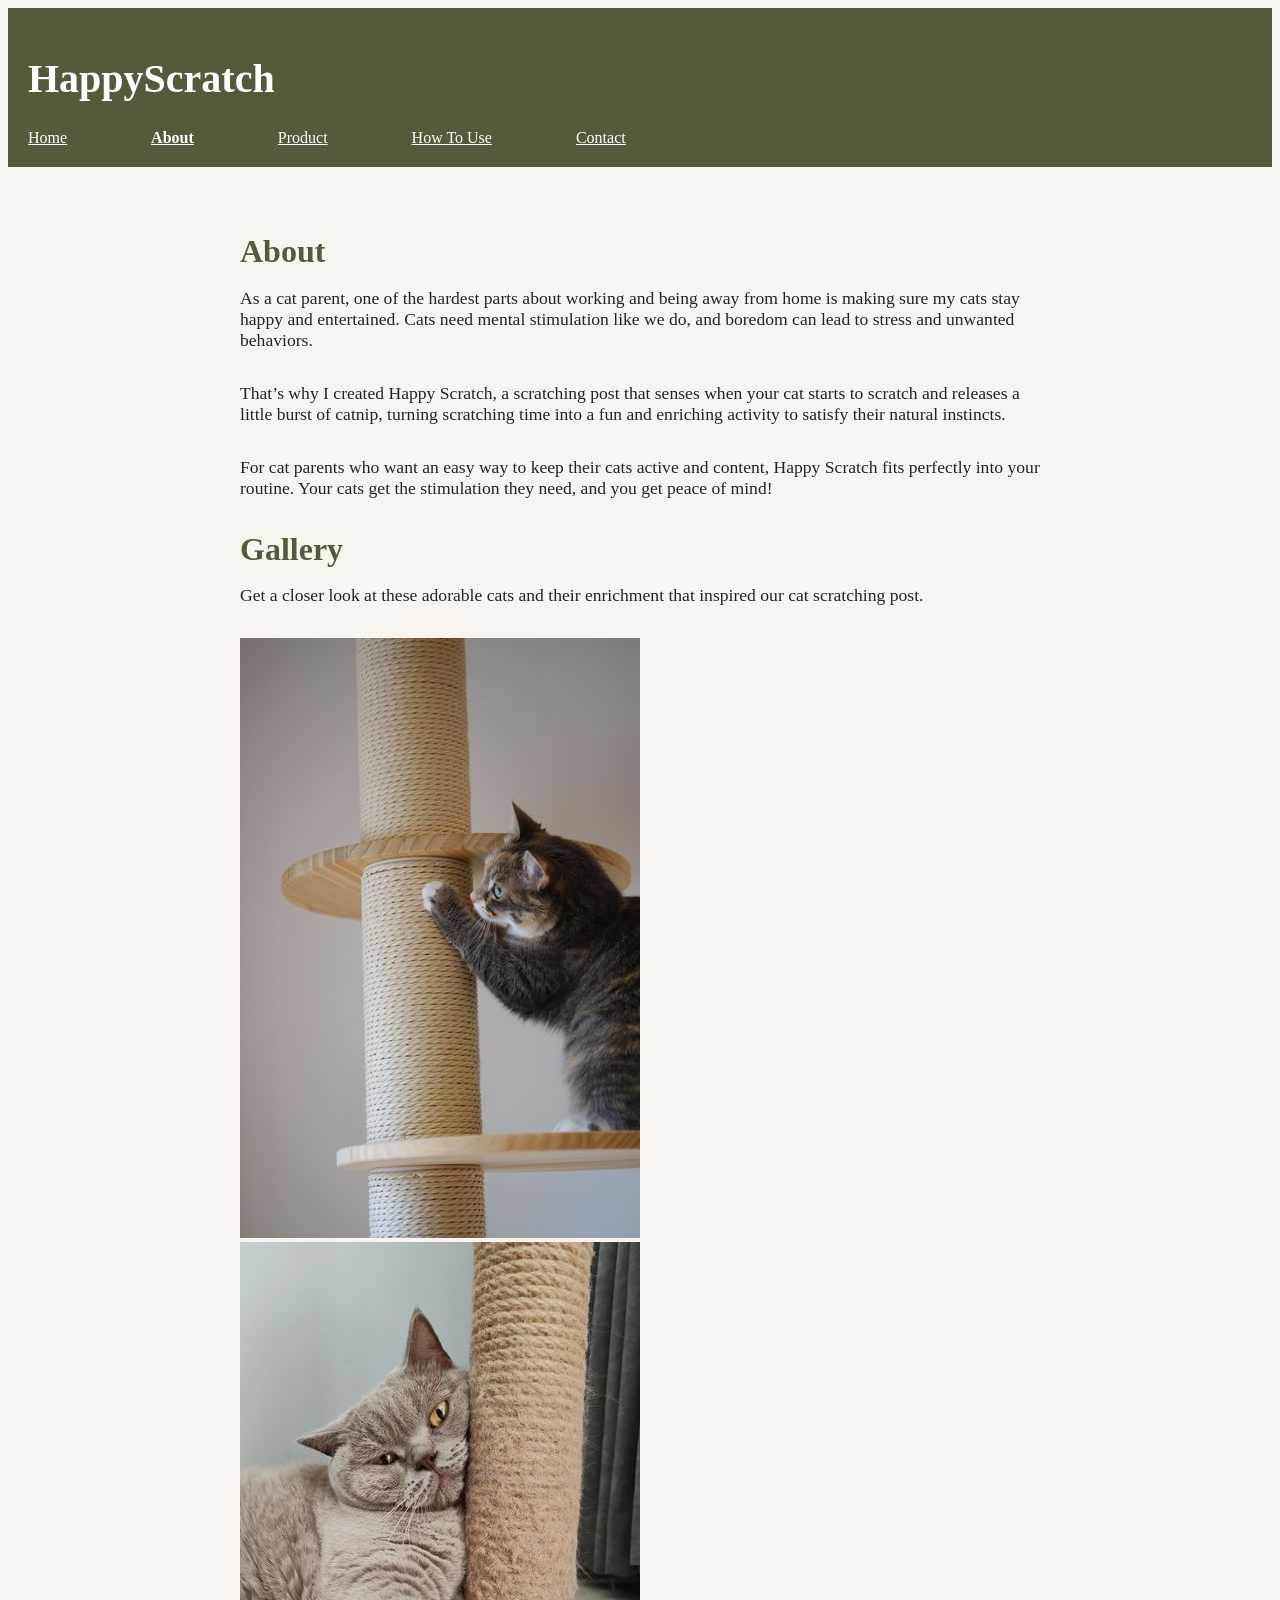
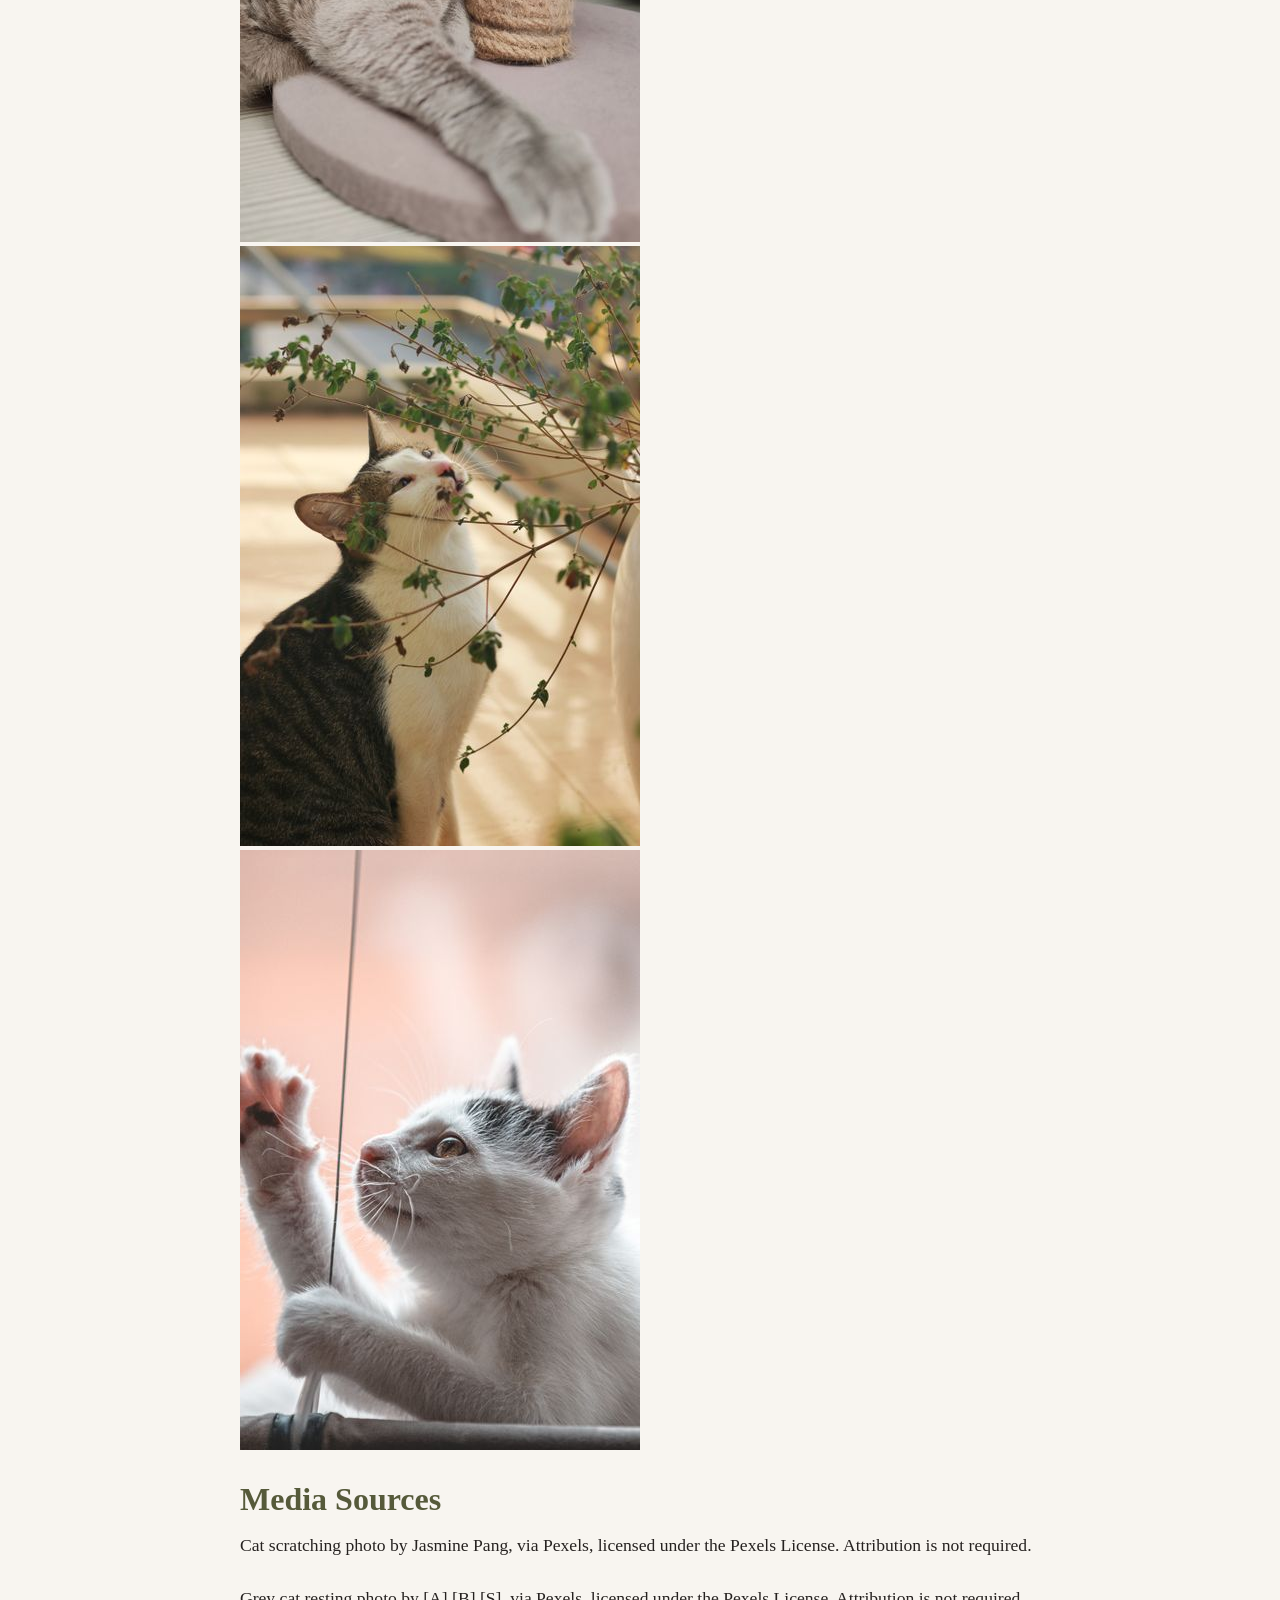
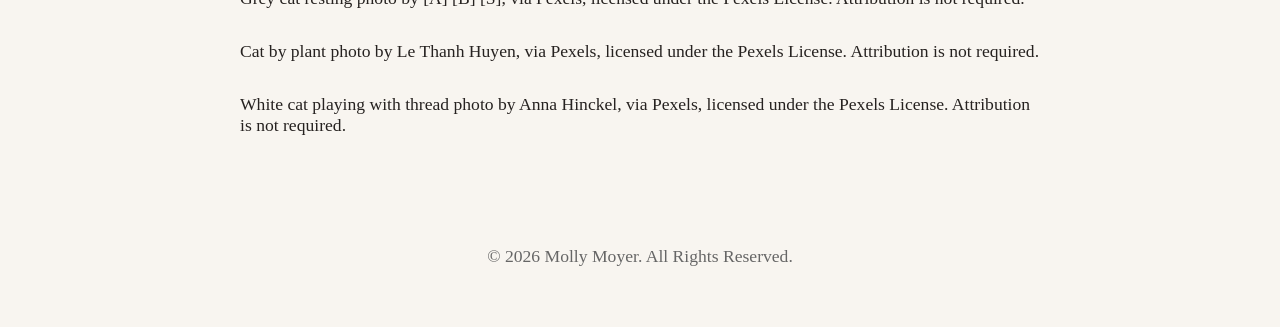
==== about.html @ abd6854b "Add media sources section" ====
<!DOCTYPE html>
<html lang="en">
<head>
  <meta charset="UTF-8">
  <title>About - HappyScratch</title>
  <link rel="stylesheet" href="css/style.css">
</head>
<body>

  <a href="#main-content" class="skip-link">Skip to main content</a>

  <header>
    <h1>HappyScratch</h1>
    <nav>
      <a href="index.html">Home</a>
      <a href="about.html" aria-current="page">About</a>
      <a href="product.html">Product</a>
      <a href="how-to-use.html">How To Use</a>
      <a href="contact.html">Contact</a>
    </nav>
  </header>
  
  <main id="main-content">
    <h2>About</h2>
    <p>As a cat parent, one of the hardest parts about working and being away from home is making sure my cats stay happy and entertained. Cats need mental stimulation like we do, and boredom can lead to stress and unwanted behaviors.</p>
    <p>That’s why I created Happy Scratch, a scratching post that senses when your cat starts to scratch and releases a little burst of catnip, turning scratching time into a fun and enriching activity to satisfy their natural instincts.</p>
    <p>For cat parents who want an easy way to keep their cats active and content, Happy Scratch fits perfectly into your routine. Your cats get the stimulation they need, and you get peace of mind!</p>

    <h2>Gallery</h2>
    <p>Get a closer look at these adorable cats and their enrichment that inspired our cat scratching post.</p>
    <img src="cat-scratcher.jpg" alt="Tabby cat scratches on a sturdy cat tree indoors." width="400" height="600">
    <img src="cat-resting.jpg" alt="British Shorthair cat relaxes against a scratching post, peaceful and cozy indoors." width="400" height="600" loading="lazy">
    <img src="cat-plant.jpg" alt="Curious tabby cat exploring a potted plant indoors." width="400" height="600" loading="lazy">
    <img src="cat-nails.jpg" alt="Kitten reaching out with nails exposed to play with a string indoors." width="400" height="600" loading="lazy">
    
    <h2>Media Sources</h2>
    <p>Cat scratching photo by Jasmine Pang, via Pexels, licensed under the Pexels License. Attribution is not required.</p>
    <p>Grey cat resting photo by [A] [B] [S], via Pexels, licensed under the Pexels License. Attribution is not required.</p>
    <p>Cat by plant photo by Le Thanh Huyen, via Pexels, licensed under the Pexels License. Attribution is not required.</p>
    <p>White cat playing with thread photo by Anna Hinckel, via Pexels, licensed under the Pexels License. Attribution is not required.</p>
  </main>

  <footer>
    <p>&copy; 2026 Molly Moyer. All Rights Reserved.</p>
  </footer>

</body>
</html>
---- css/style.css ----
body {
  font-family: Georgia, serif;
  color: #262220;
  background-color: #f8f5f0;
}

header {
  background-color: #565A3A;
  color: #ffffff;
  padding: 20px;
}

header nav a {
  color: #ffffff;
  margin-right: 80px;
}

nav a[aria-current="page"] {
  font-weight: bold;
  text-decoration: underline;
}

.skip-link {
  position: absolute;
  top: -40px;
  left: 0;
  background-color: #000000;
  color: #ffffff;
  padding: 8px 16px;
  z-index: 100;
  text-decoration: none;
}

.skip-link:focus {
  top: 0;
}

a:focus {
  outline: 3px solid #d9822b;
  outline-offset: 2px;
}

h1 {
  font-size: 2.5rem;
}

h2 {
  font-size: 2rem;
  color: #565A3A;
}

h3 {
  font-size: 2rem;
  color: #565A3A;
}

p {
  font-size: 1.1rem;
}

main {
  max-width: 800px;
  margin: 0 auto;
  padding: 40px 20px;
}

h2 {
  margin-bottom: 8px;
}

p {
  margin-bottom: 32px;
}

footer {
  text-align: center;
  font-size: 0.875rem;
  color: #666666;
  padding: 20px;
}

.cta {
  display: inline-block;
  background-color: #B30909;
  color: #ffffff;
  font-size: 1rem;
  padding: 16px 32px;
  border-radius: 4px;
  margin-top: 24px;
}

.swatch {
  display: inline-block;
  width: 120px;
  height: 80px;
  margin-bottom: 8px;
  border-radius: 4px;
  vertical-align: top;
}

.swatch-primary { background-color: #565A3A; }
.swatch-neutral { background-color: #262220; }
.swatch-accent { background-color: #F31B1B; }
.swatch-cta { background-color: #B30909; }

.type-sample-h1 { font-size: 1.85rem; }
.type-sample-h2 { font-size: 1.5rem; }
.type-sample-h3 { font-size: 1rem; }
.type-sample-body { font-size: 0.90rem; }

table {
  border-collapse: collapse;
  width: 100%;
}

th, td {
  border: 1px solid #262220;
  padding: 0.9rem;
  text-align: left;
}

th {
  background-color: #565A3A;
  color: #f8f5f0;
}

tbody tr:nth-child(even) {
  background-color: #f4ede4;
}

label {
  display: block;
  margin-top: 1.5rem;
  font-weight: bold;
}

input, textarea {
  display: block;
  margin-top: 0.25rem;
  width: 100%;
  max-width: 480px;
}

button[type="submit"] {
  display: block;
  margin-top: 2rem;
  background-color: #F31B1B;
  color: #ffffff;
  font-size: 1.25rem;
  padding: 16px 32px;
  border: none;
  border-radius: 4px;
}

form {
  background-color: #f4ede4;
  padding: 32px;
  border-radius: 8px;
  max-width: 480px;
}
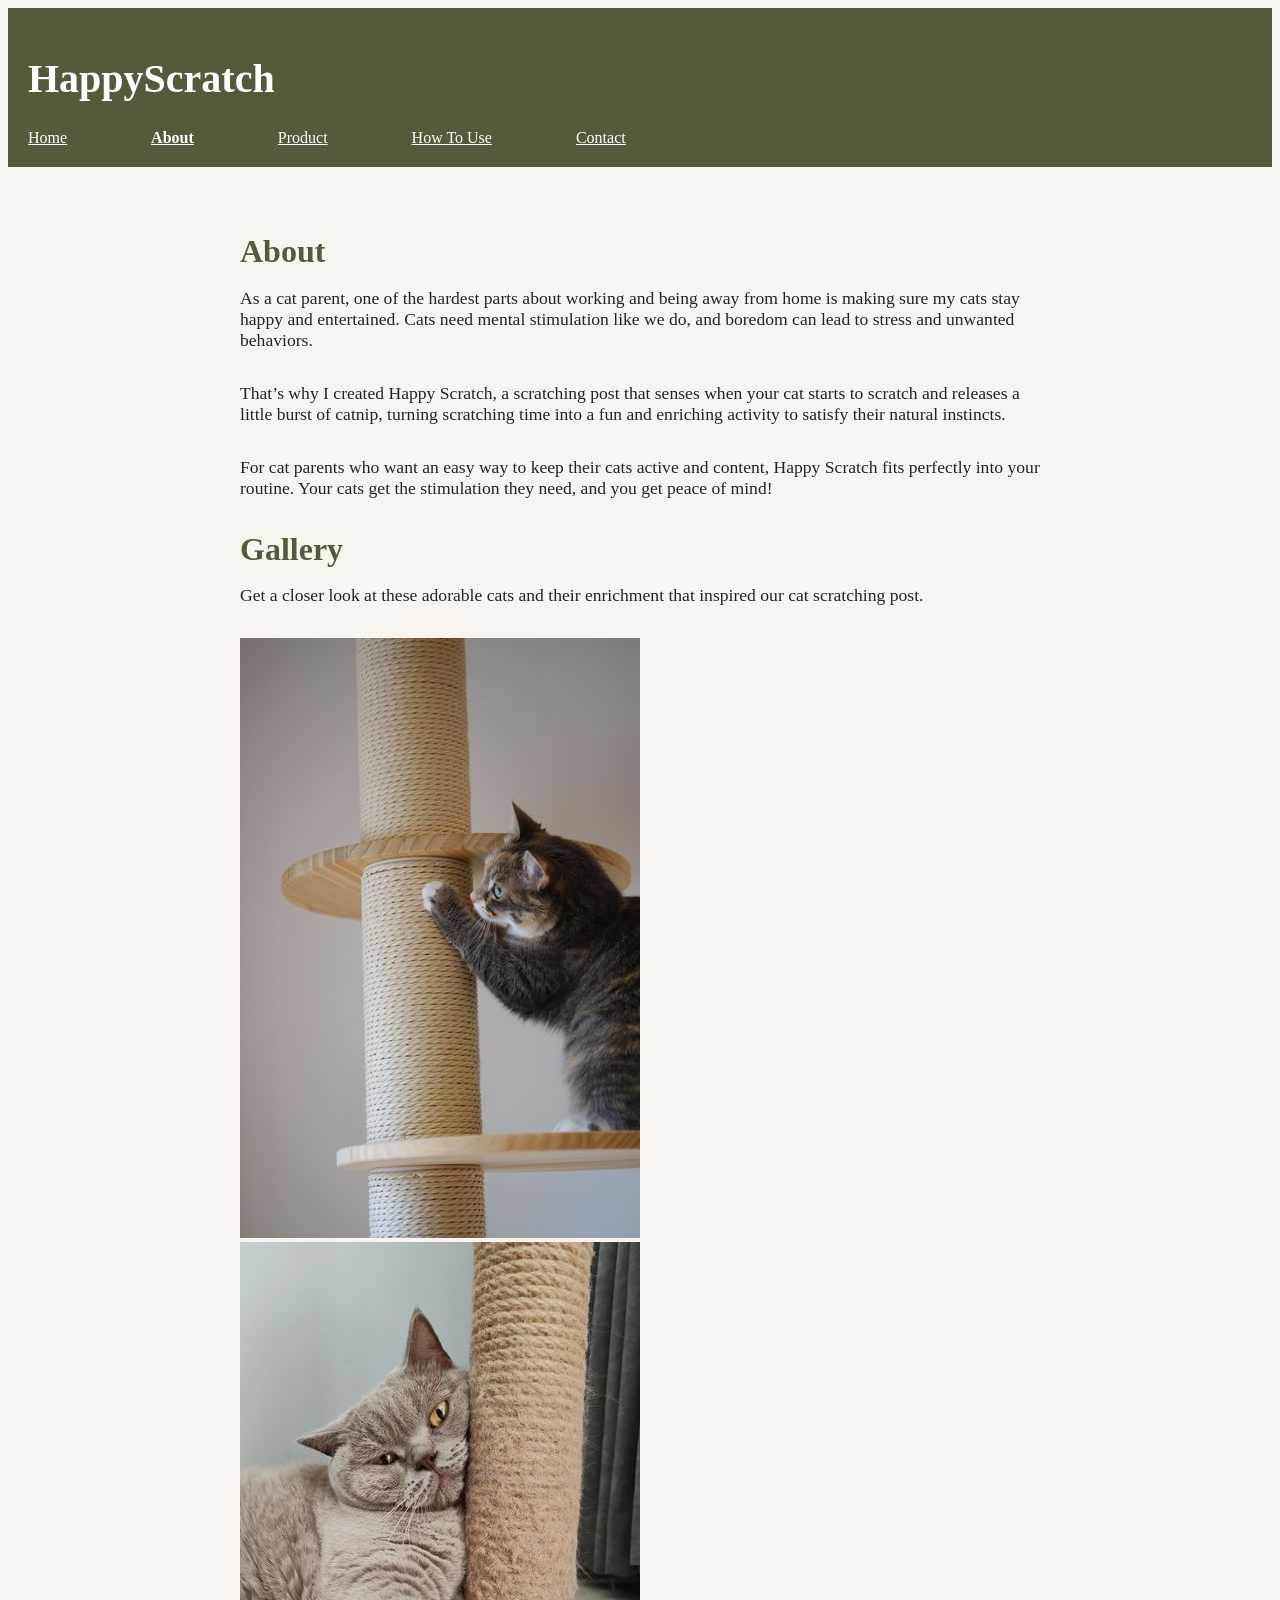
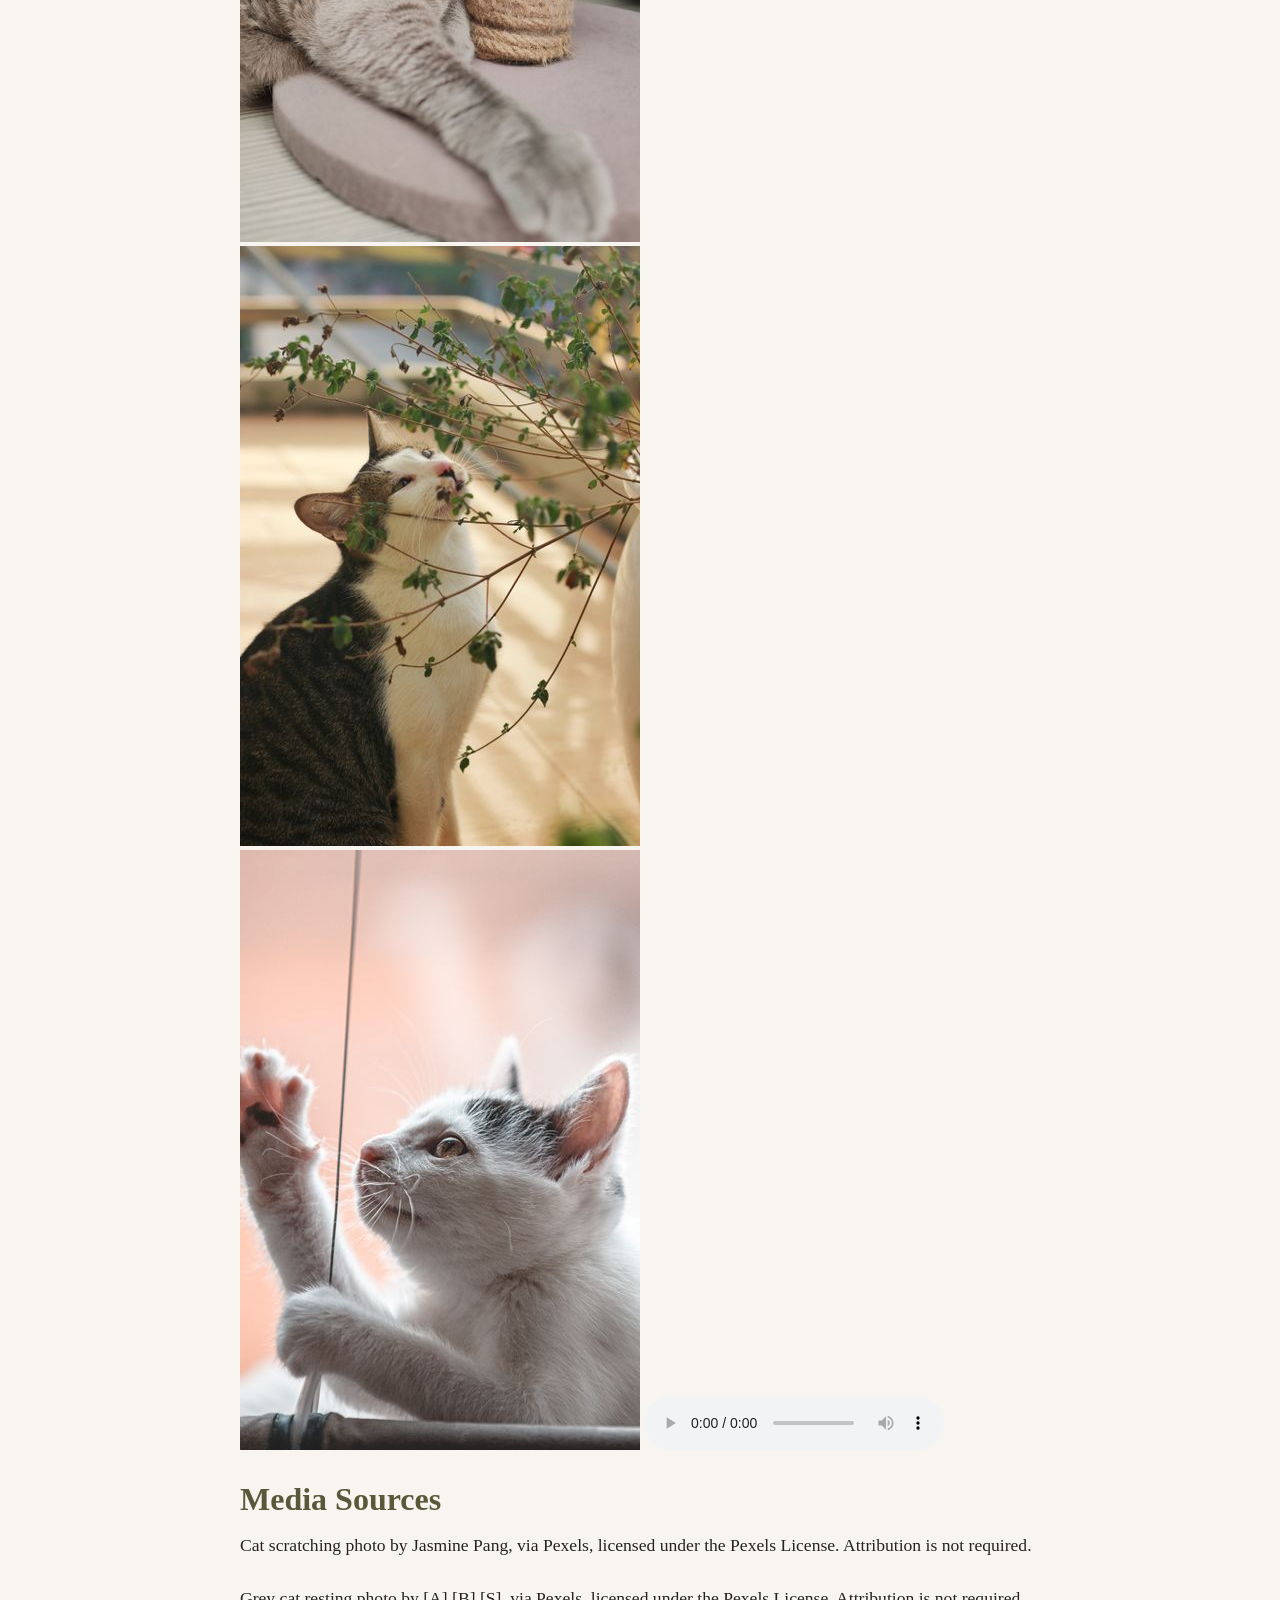
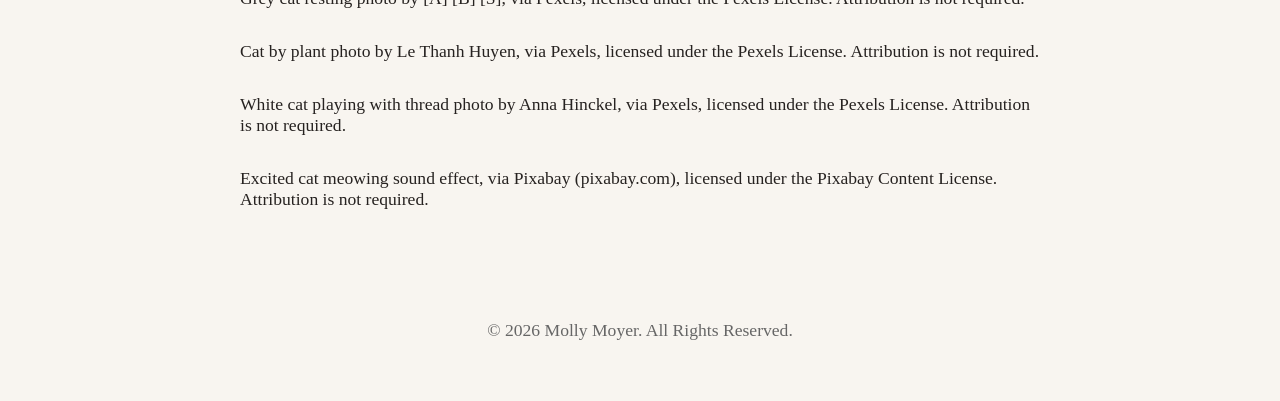
==== commit 652e9ac4: "Add audio element and update media sources" ====
--- a/about.html
+++ b/about.html
@@ -32,12 +32,15 @@
     <img src="cat-resting.jpg" alt="British Shorthair cat relaxes against a scratching post, peaceful and cozy indoors." width="400" height="600" loading="lazy">
     <img src="cat-plant.jpg" alt="Curious tabby cat exploring a potted plant indoors." width="400" height="600" loading="lazy">
     <img src="cat-nails.jpg" alt="Kitten reaching out with nails exposed to play with a string indoors." width="400" height="600" loading="lazy">
+
+    <audio src="https://excited-cat-meowing.mp3" controls></audio>
     
     <h2>Media Sources</h2>
     <p>Cat scratching photo by Jasmine Pang, via Pexels, licensed under the Pexels License. Attribution is not required.</p>
     <p>Grey cat resting photo by [A] [B] [S], via Pexels, licensed under the Pexels License. Attribution is not required.</p>
     <p>Cat by plant photo by Le Thanh Huyen, via Pexels, licensed under the Pexels License. Attribution is not required.</p>
     <p>White cat playing with thread photo by Anna Hinckel, via Pexels, licensed under the Pexels License. Attribution is not required.</p>
+    <p>Excited cat meowing sound effect, via Pixabay (pixabay.com), licensed under the Pixabay Content License. Attribution is not required.</p>
   </main>
 
   <footer>
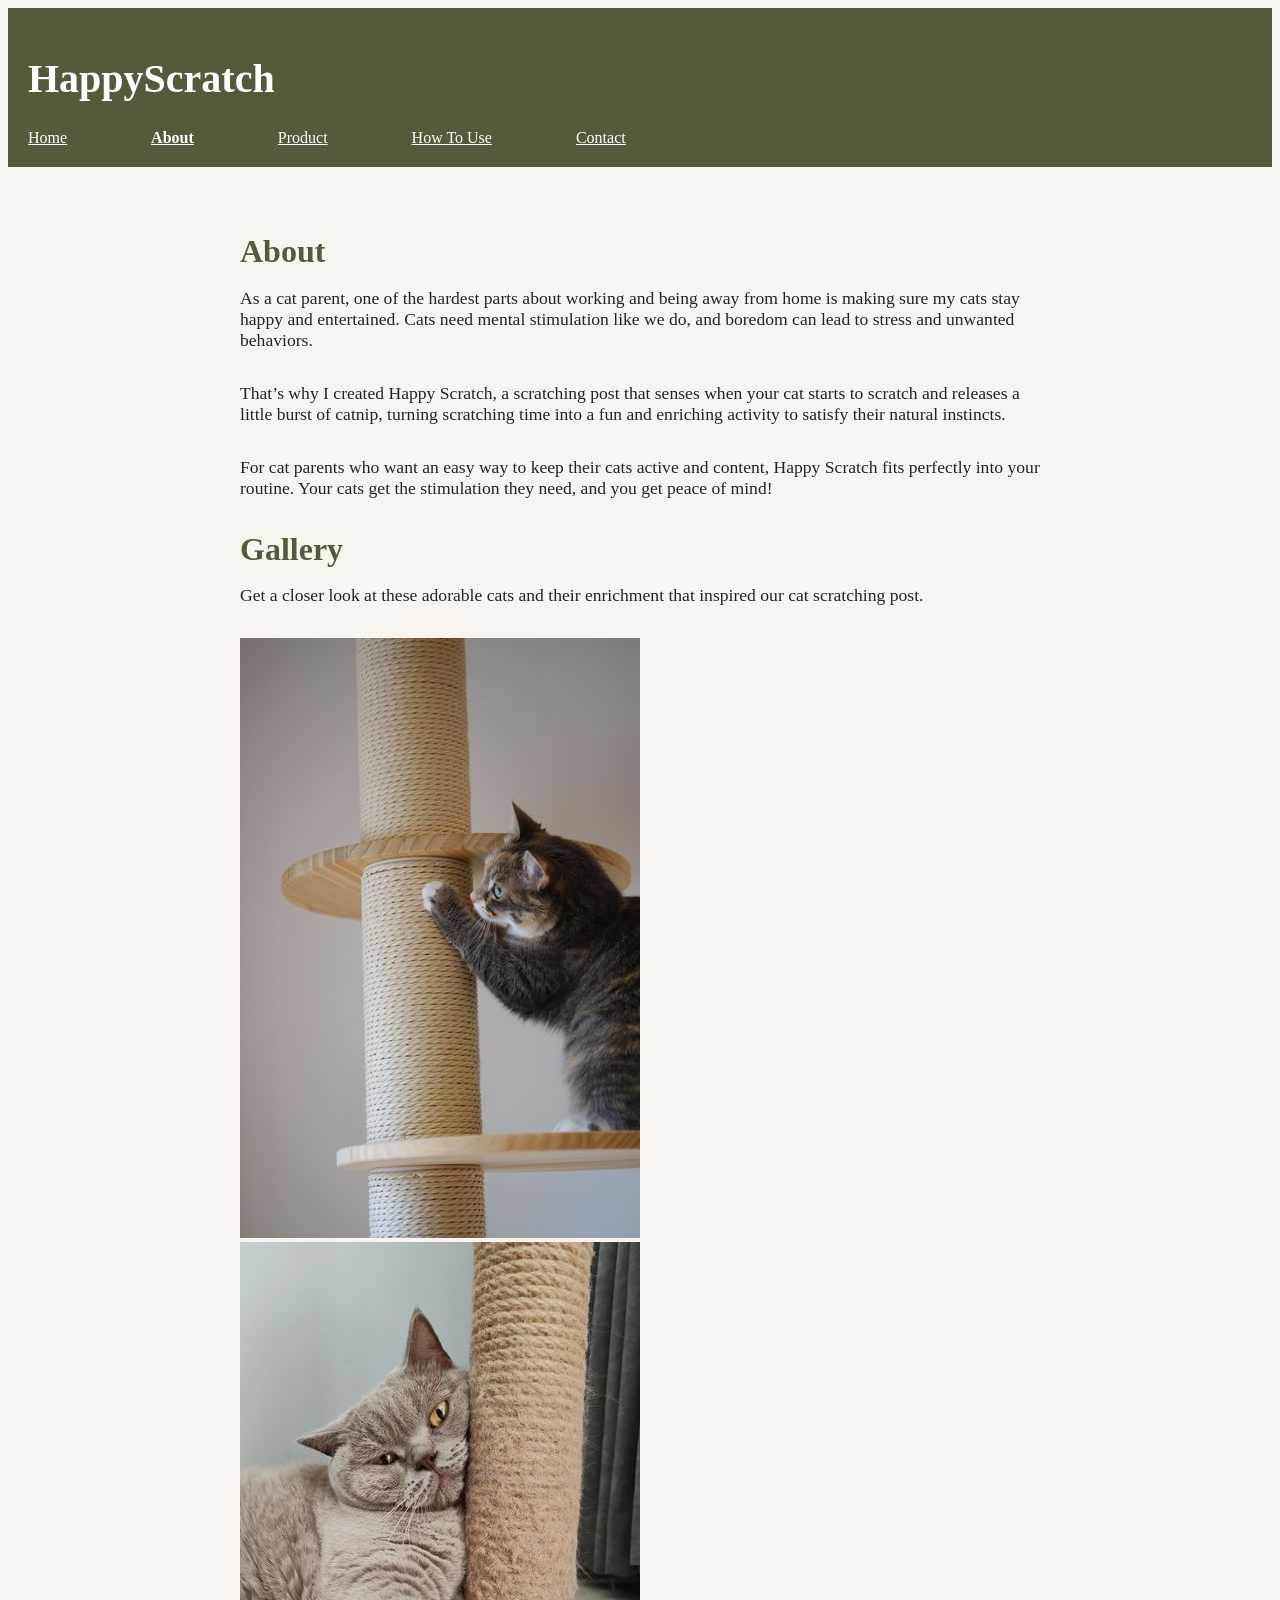
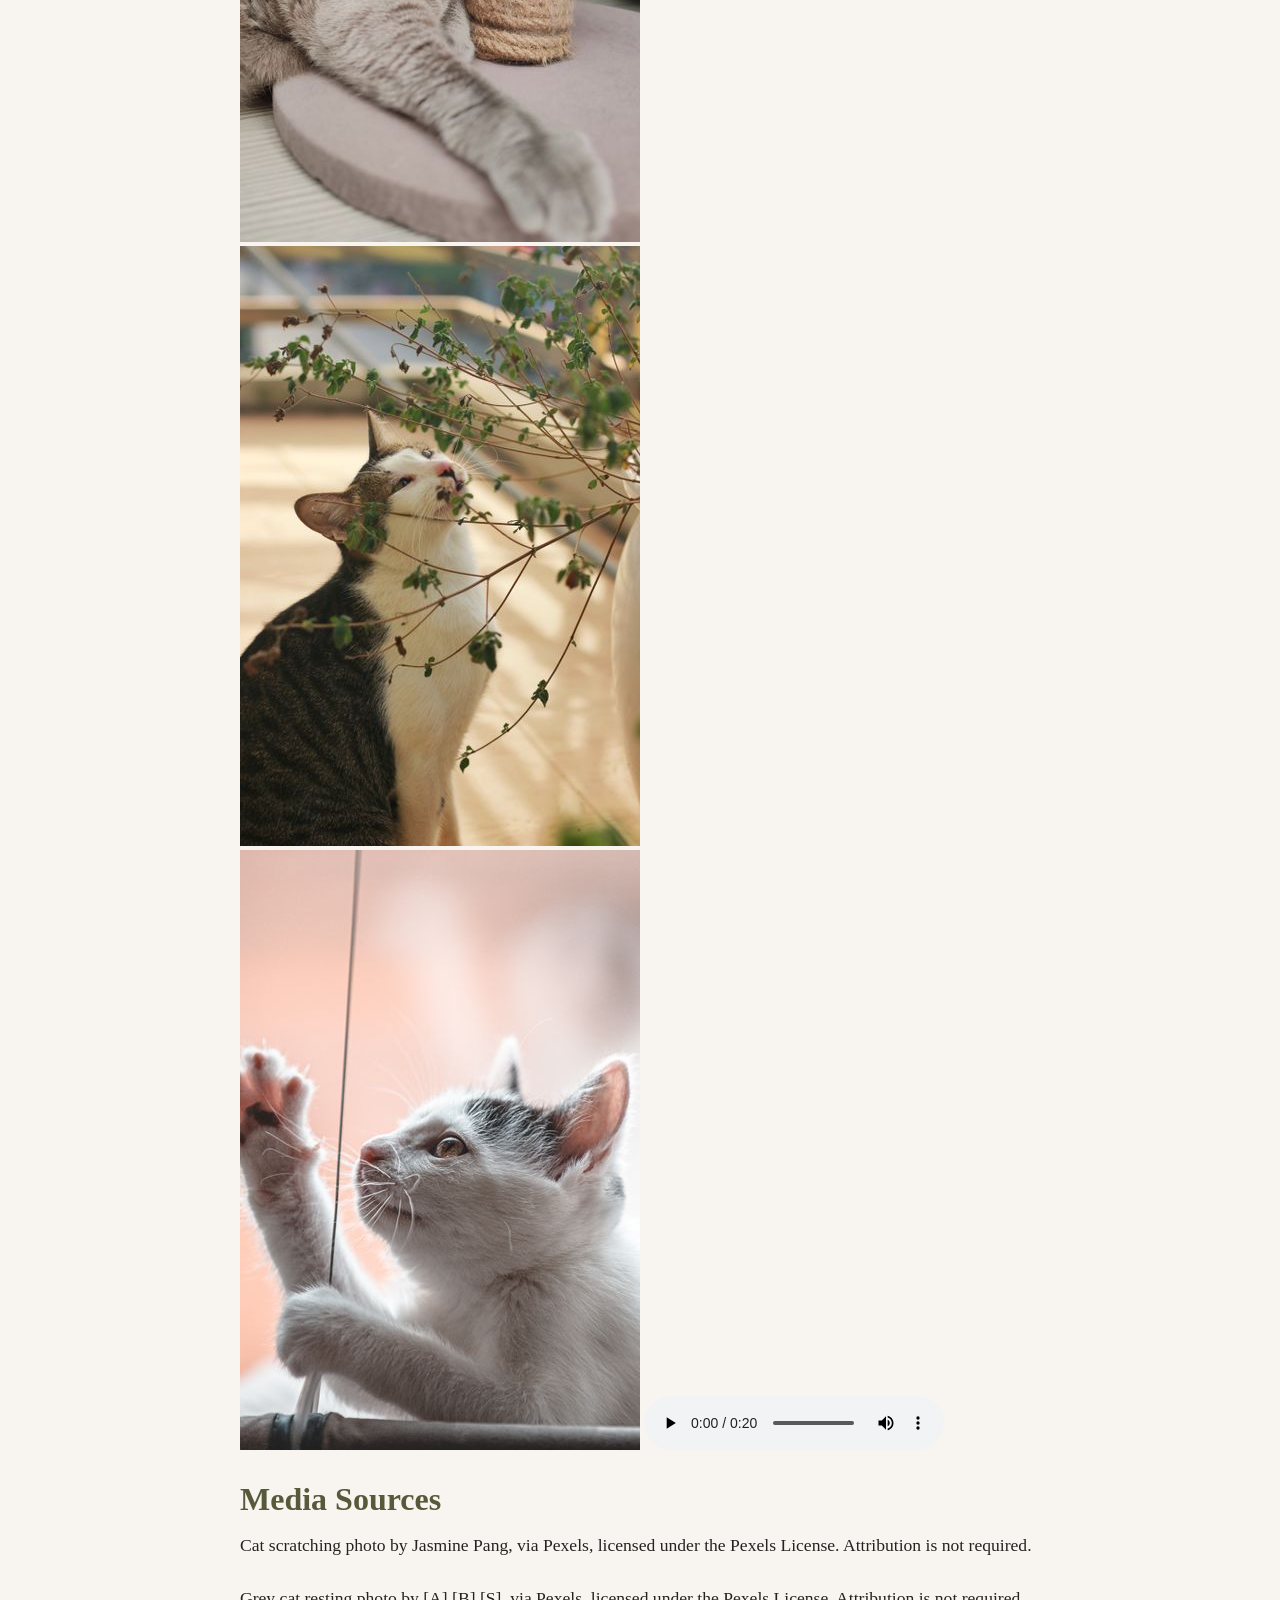
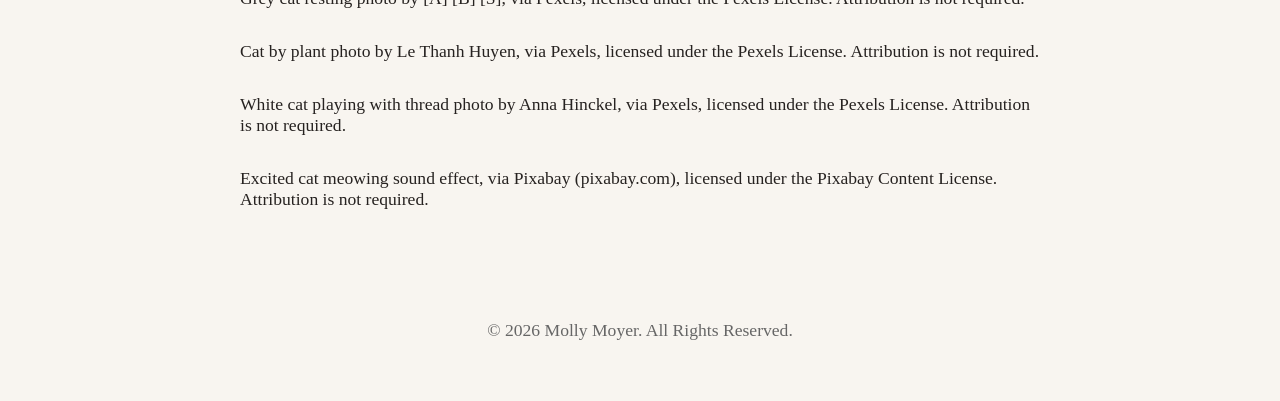
==== commit 0ecd0692: "Fix audio source" ====
--- a/about.html
+++ b/about.html
@@ -33,7 +33,7 @@
     <img src="cat-plant.jpg" alt="Curious tabby cat exploring a potted plant indoors." width="400" height="600" loading="lazy">
     <img src="cat-nails.jpg" alt="Kitten reaching out with nails exposed to play with a string indoors." width="400" height="600" loading="lazy">
 
-    <audio src="https://excited-cat-meowing.mp3" controls></audio>
+    <audio src="excited-cat-meowing.mp3" controls></audio>
     
     <h2>Media Sources</h2>
     <p>Cat scratching photo by Jasmine Pang, via Pexels, licensed under the Pexels License. Attribution is not required.</p>
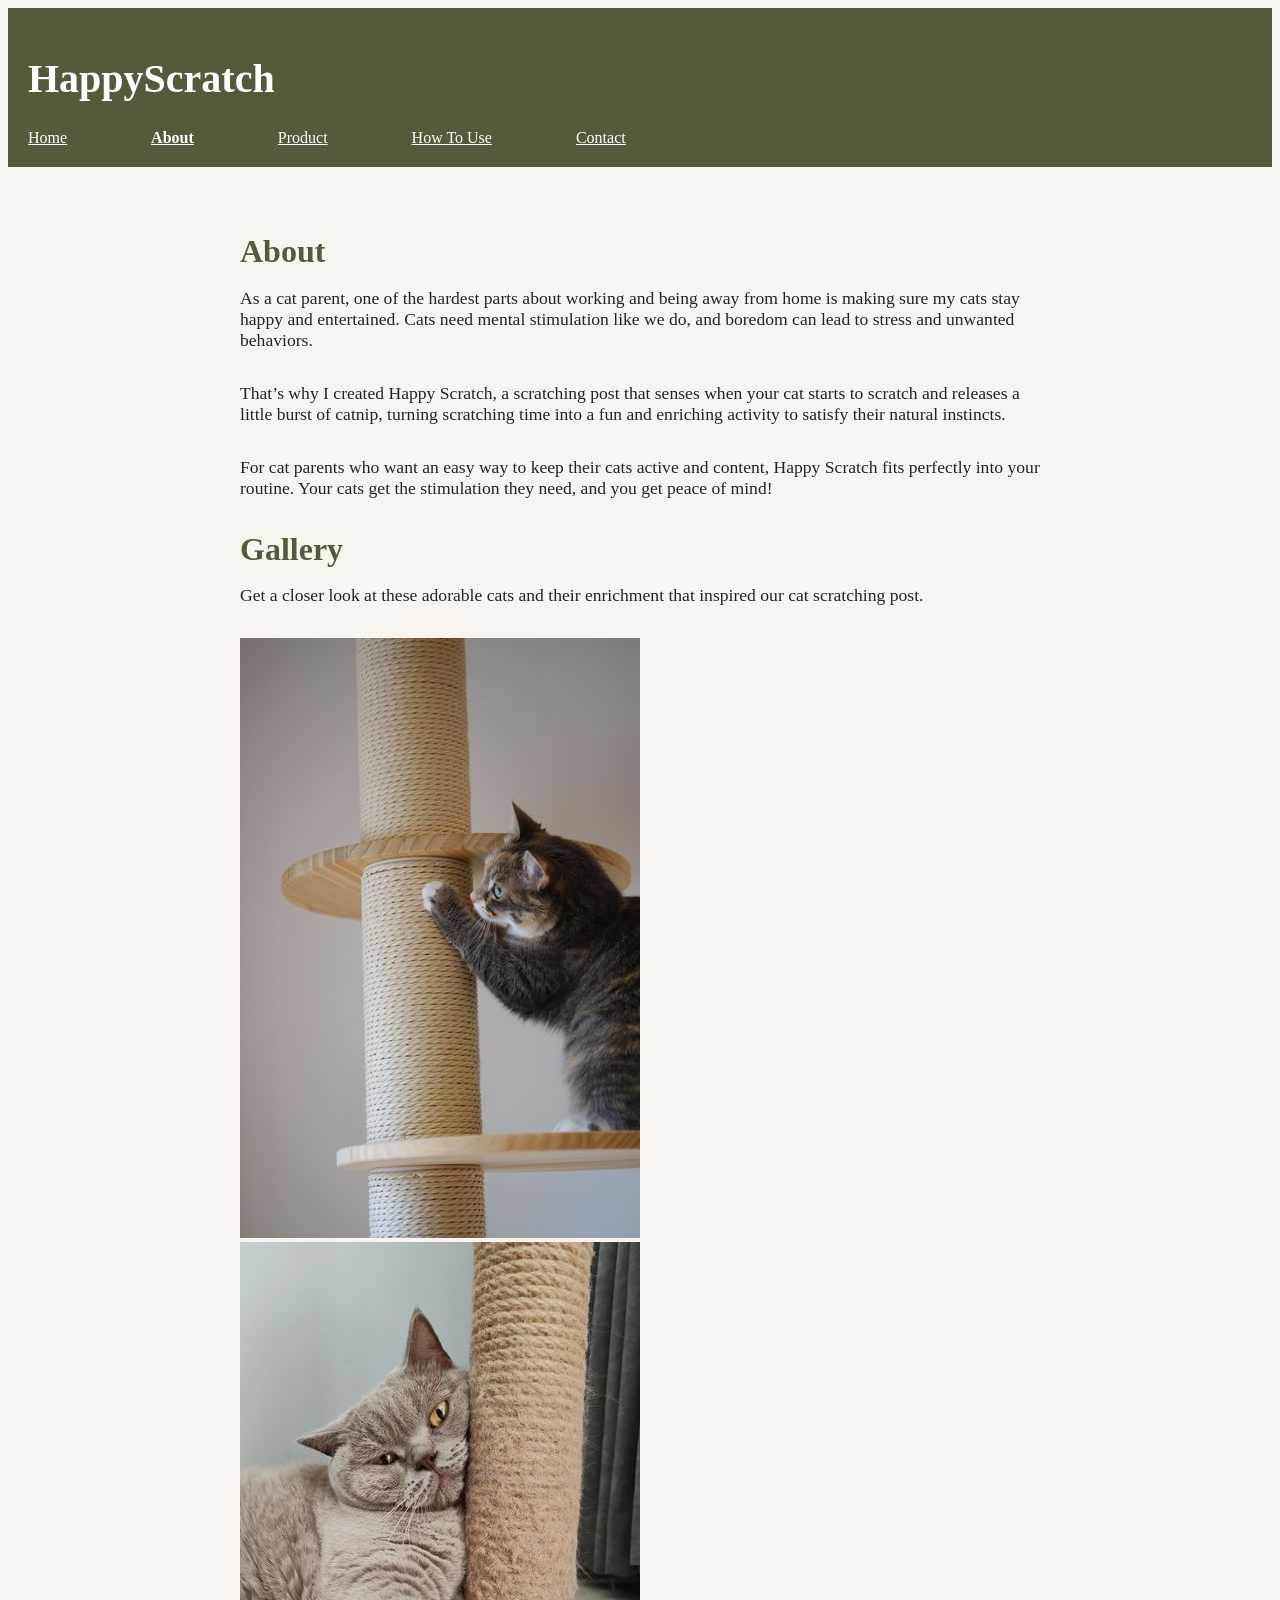
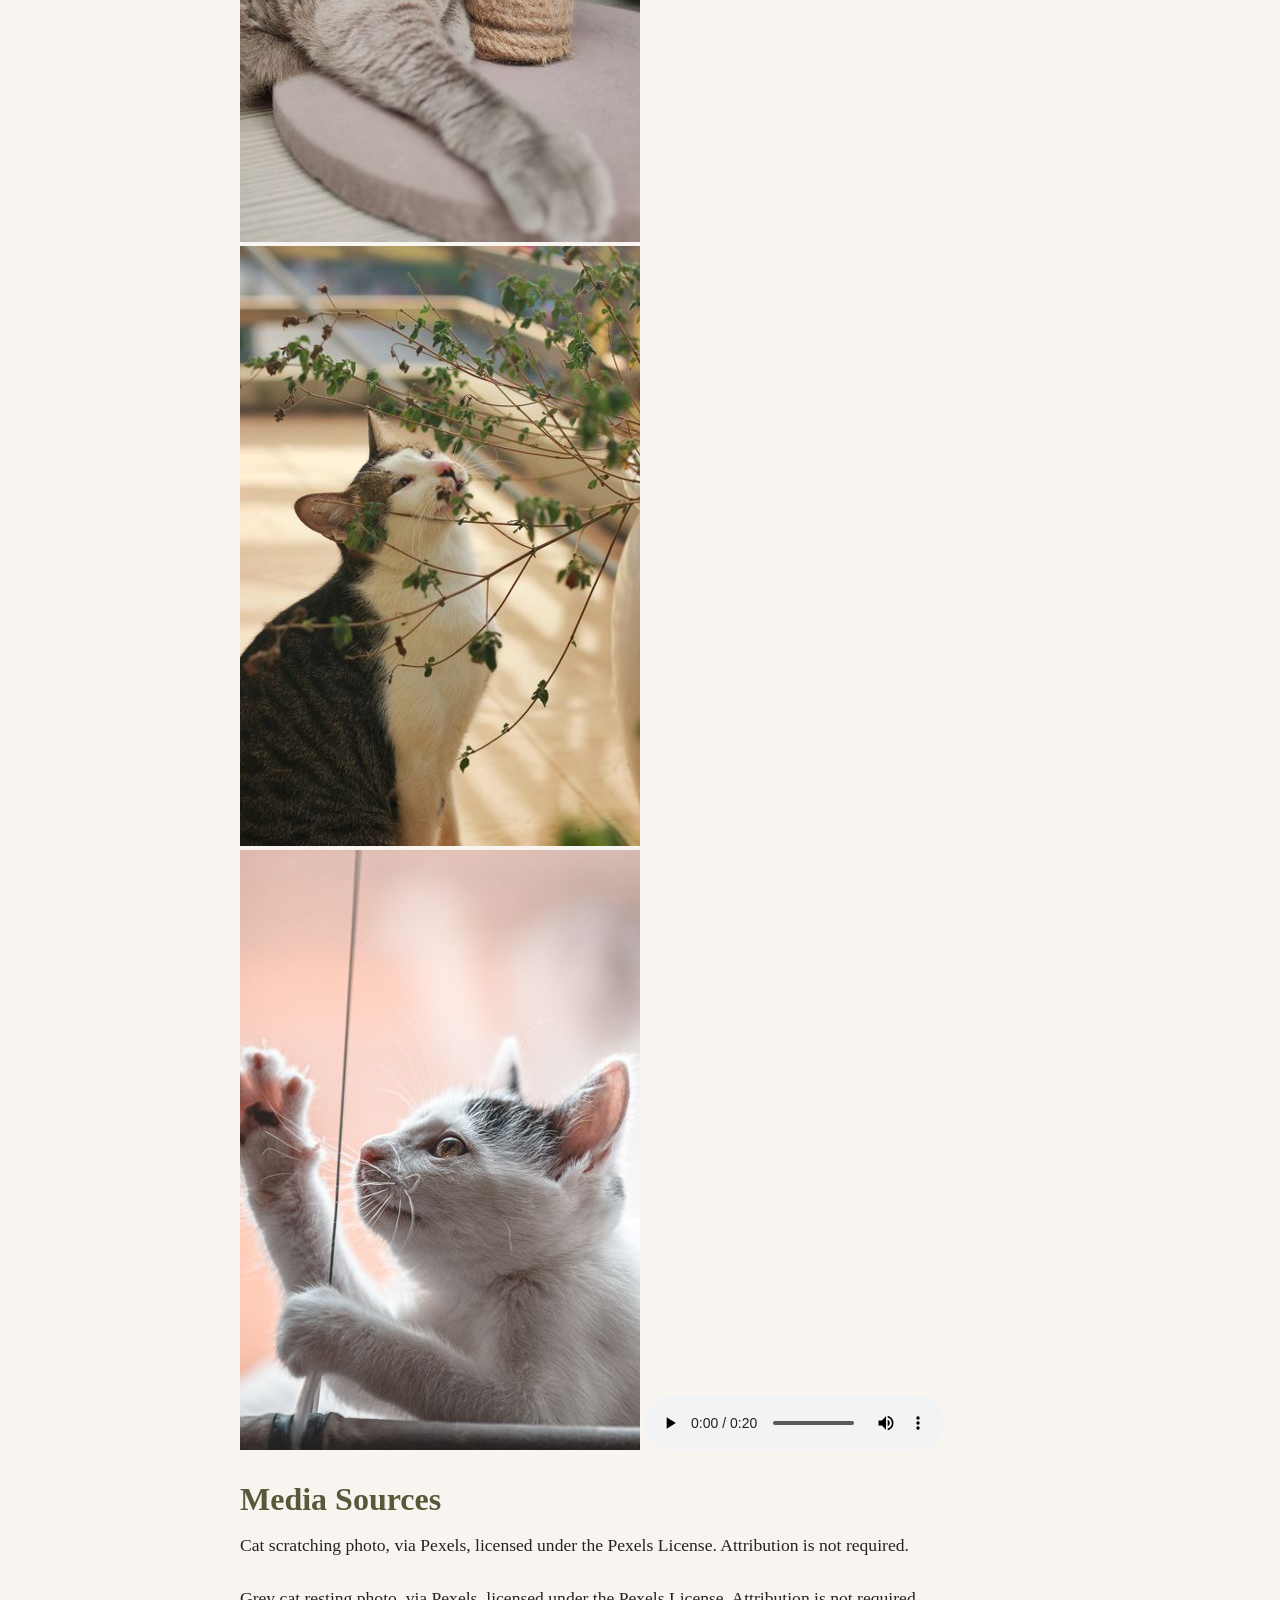
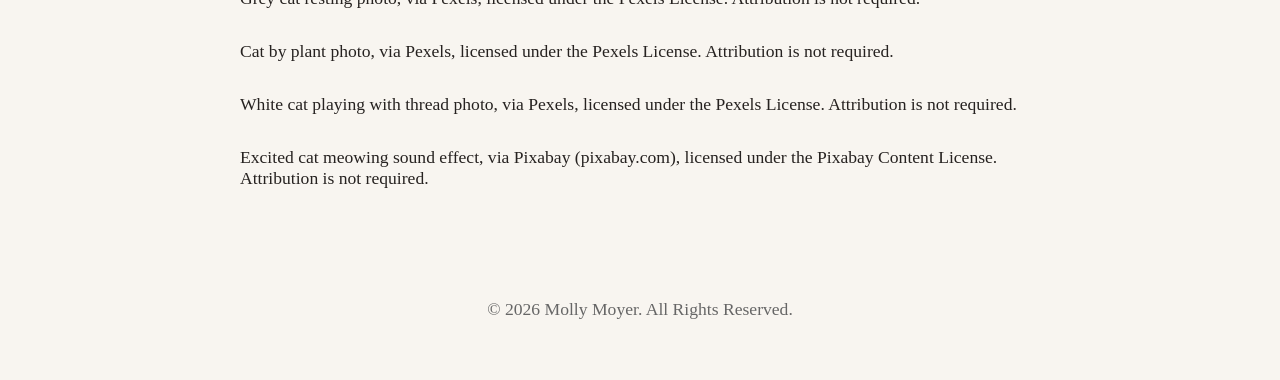
==== commit 6e8b274c: "fix media source desc" ====
--- a/about.html
+++ b/about.html
@@ -36,10 +36,10 @@
     <audio src="excited-cat-meowing.mp3" controls></audio>
     
     <h2>Media Sources</h2>
-    <p>Cat scratching photo by Jasmine Pang, via Pexels, licensed under the Pexels License. Attribution is not required.</p>
-    <p>Grey cat resting photo by [A] [B] [S], via Pexels, licensed under the Pexels License. Attribution is not required.</p>
-    <p>Cat by plant photo by Le Thanh Huyen, via Pexels, licensed under the Pexels License. Attribution is not required.</p>
-    <p>White cat playing with thread photo by Anna Hinckel, via Pexels, licensed under the Pexels License. Attribution is not required.</p>
+    <p>Cat scratching photo, via Pexels, licensed under the Pexels License. Attribution is not required.</p>
+    <p>Grey cat resting photo, via Pexels, licensed under the Pexels License. Attribution is not required.</p>
+    <p>Cat by plant photo, via Pexels, licensed under the Pexels License. Attribution is not required.</p>
+    <p>White cat playing with thread photo, via Pexels, licensed under the Pexels License. Attribution is not required.</p>
     <p>Excited cat meowing sound effect, via Pixabay (pixabay.com), licensed under the Pixabay Content License. Attribution is not required.</p>
   </main>
 
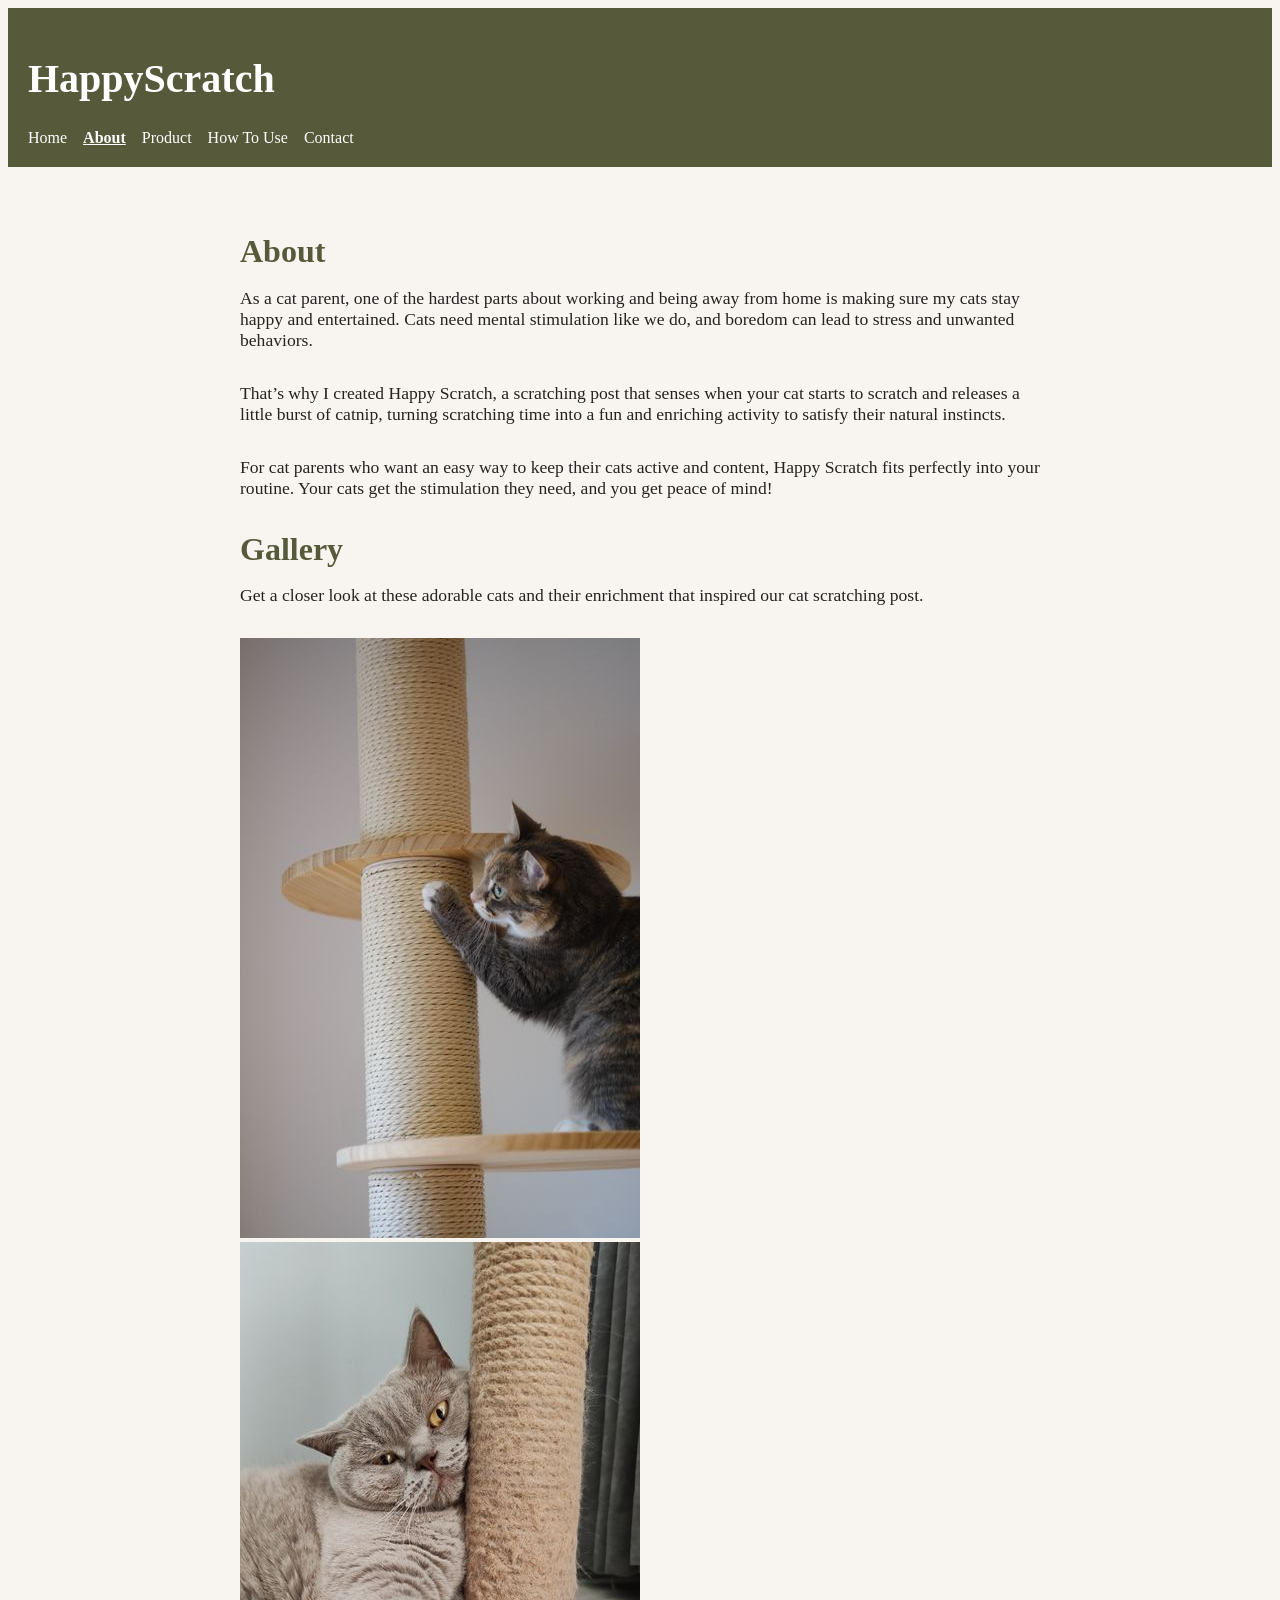
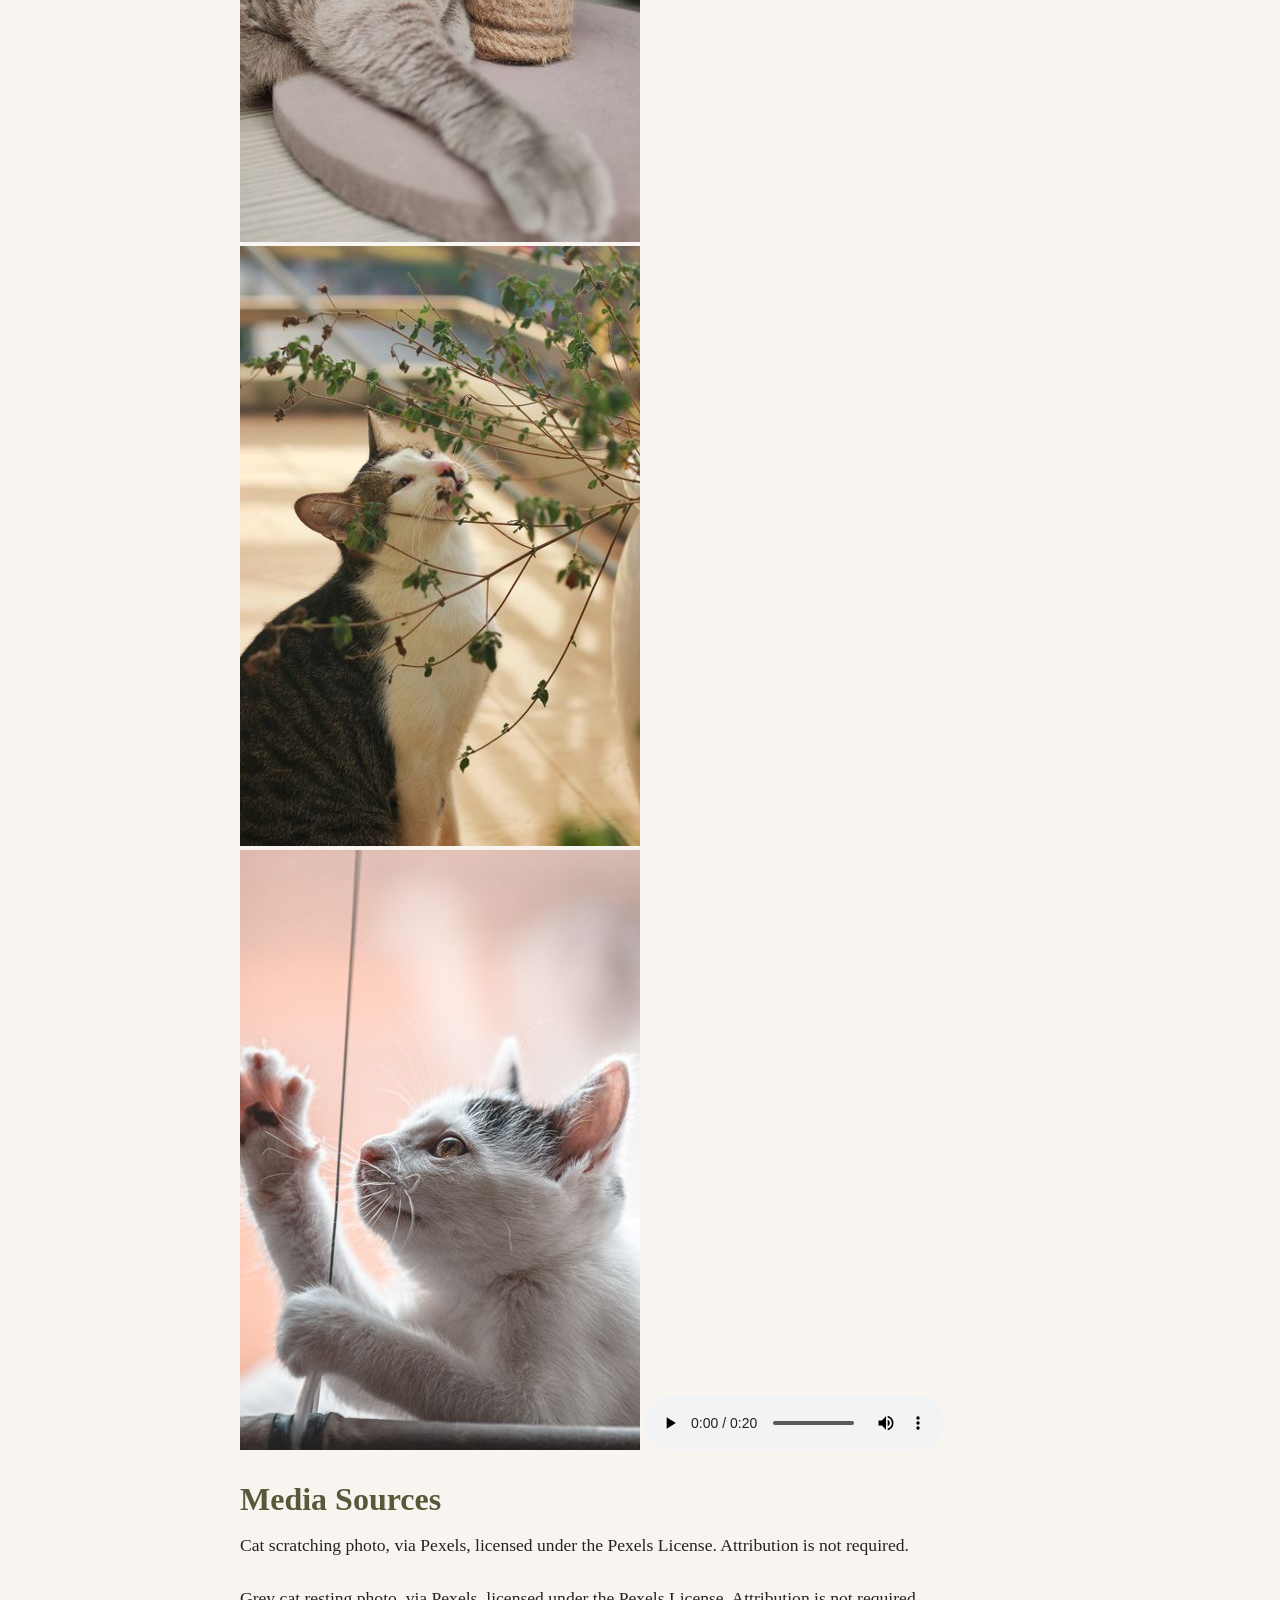
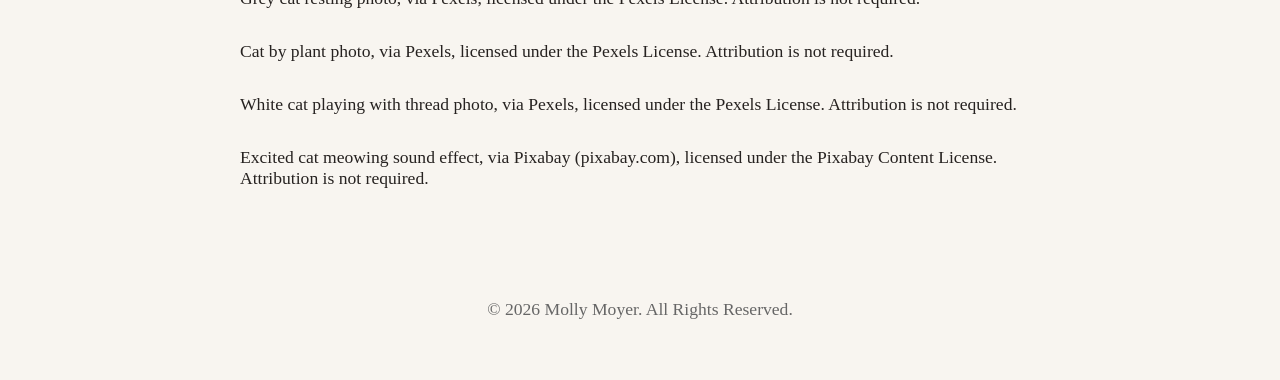
==== commit b2e7d7b4: "Fix title" ====
--- a/about.html
+++ b/about.html
@@ -2,7 +2,8 @@
 <html lang="en">
 <head>
   <meta charset="UTF-8">
-  <title>About - HappyScratch</title>
+  <title>About Our Story | HappyScratch</title>
+  <meta name="viewport" content="width=device-width, initial-scale=1">
   <link rel="stylesheet" href="css/style.css">
 </head>
 <body>
--- a/css/style.css
+++ b/css/style.css
@@ -10,9 +10,22 @@
   padding: 20px;
 }
 
+nav {
+  display: flex;
+  flex-direction: column;
+  gap: 16px;
+}
+
 header nav a {
   color: #ffffff;
-  margin-right: 80px;
+  margin-right: 0;
+  text-decoration: none;
+}
+
+@media (min-width: 700px) {
+  nav {
+    flex-direction: row;
+  }
 }
 
 nav a[aria-current="page"] {
@@ -125,7 +138,7 @@
 }
 
 tbody tr:nth-child(even) {
-  background-color: #f4ede4;
+  background-color: #ffffff;
 }
 
 label {
@@ -145,7 +158,7 @@
   display: block;
   margin-top: 2rem;
   background-color: #F31B1B;
-  color: #ffffff;
+  color: #F8F5F0;
   font-size: 1.25rem;
   padding: 16px 32px;
   border: none;
@@ -153,7 +166,7 @@
 }
 
 form {
-  background-color: #f4ede4;
+  background-color: #ffffff;
   padding: 32px;
   border-radius: 8px;
   max-width: 480px;
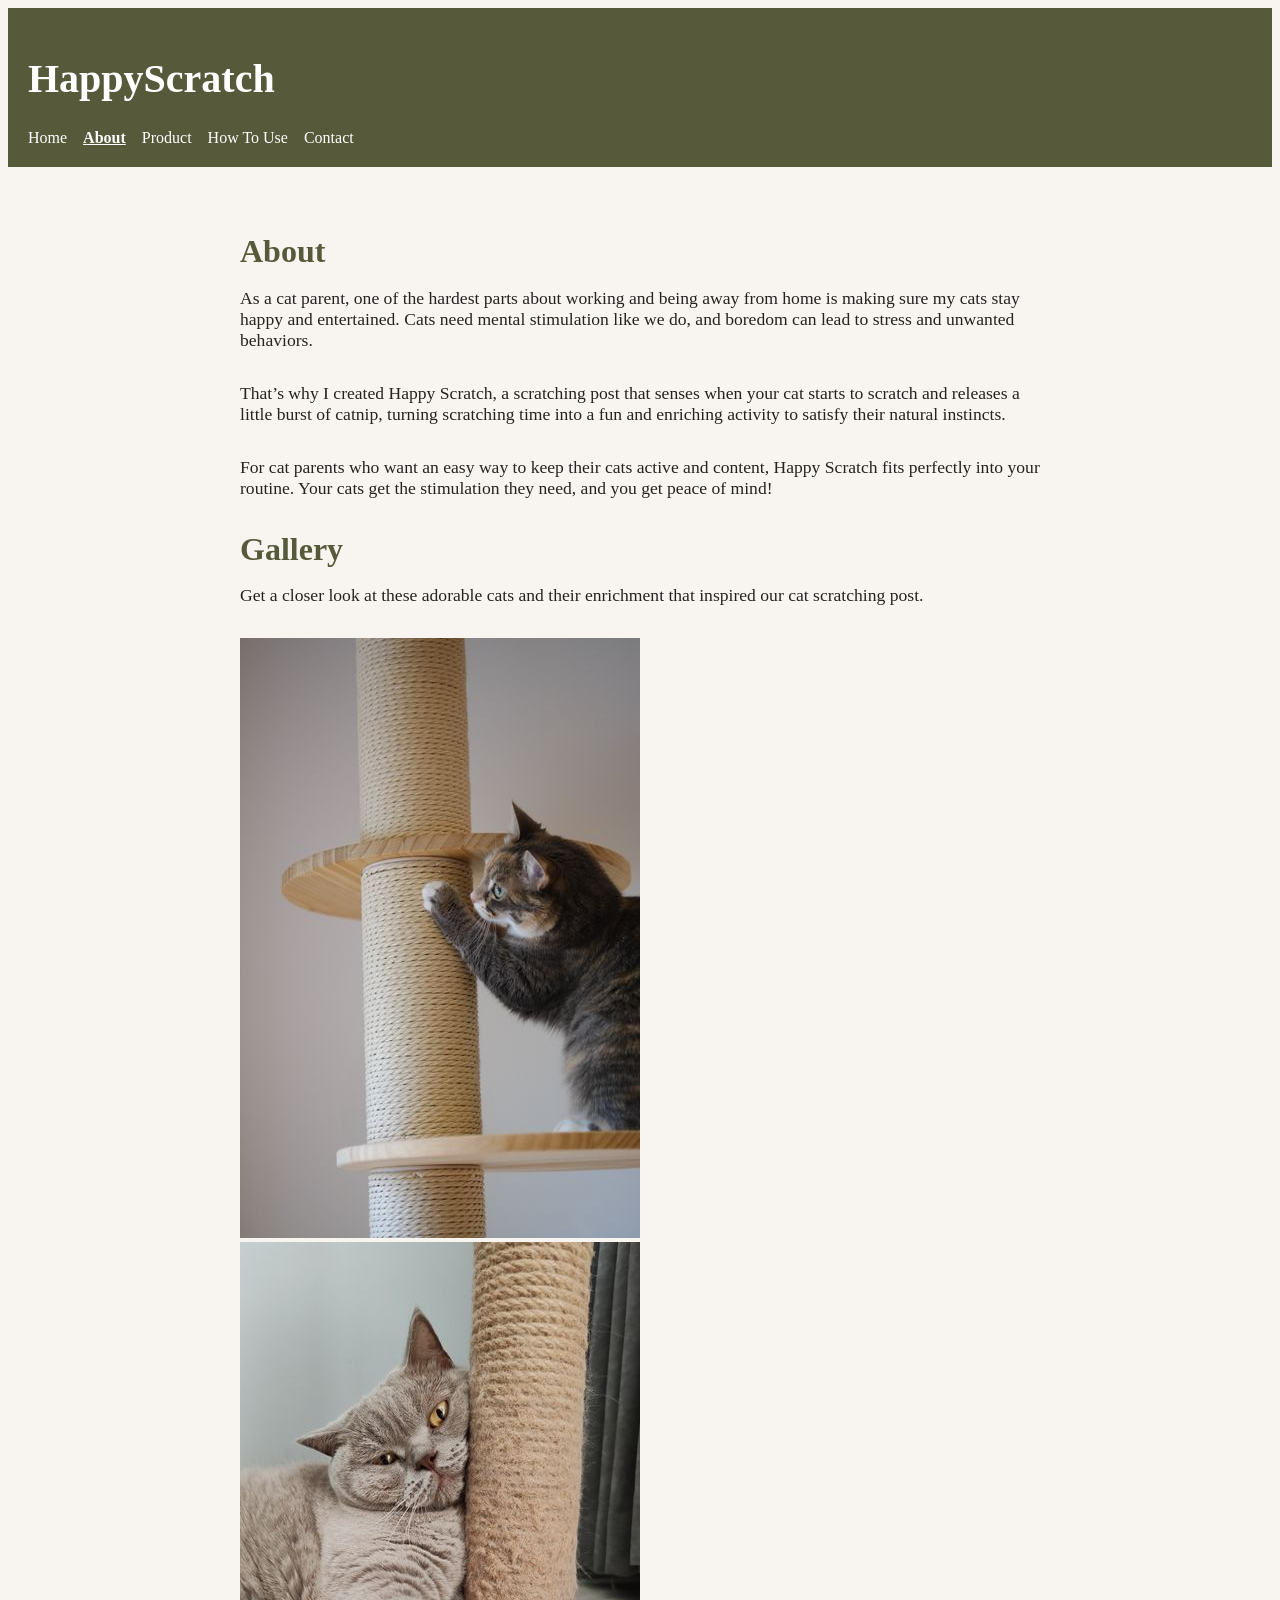
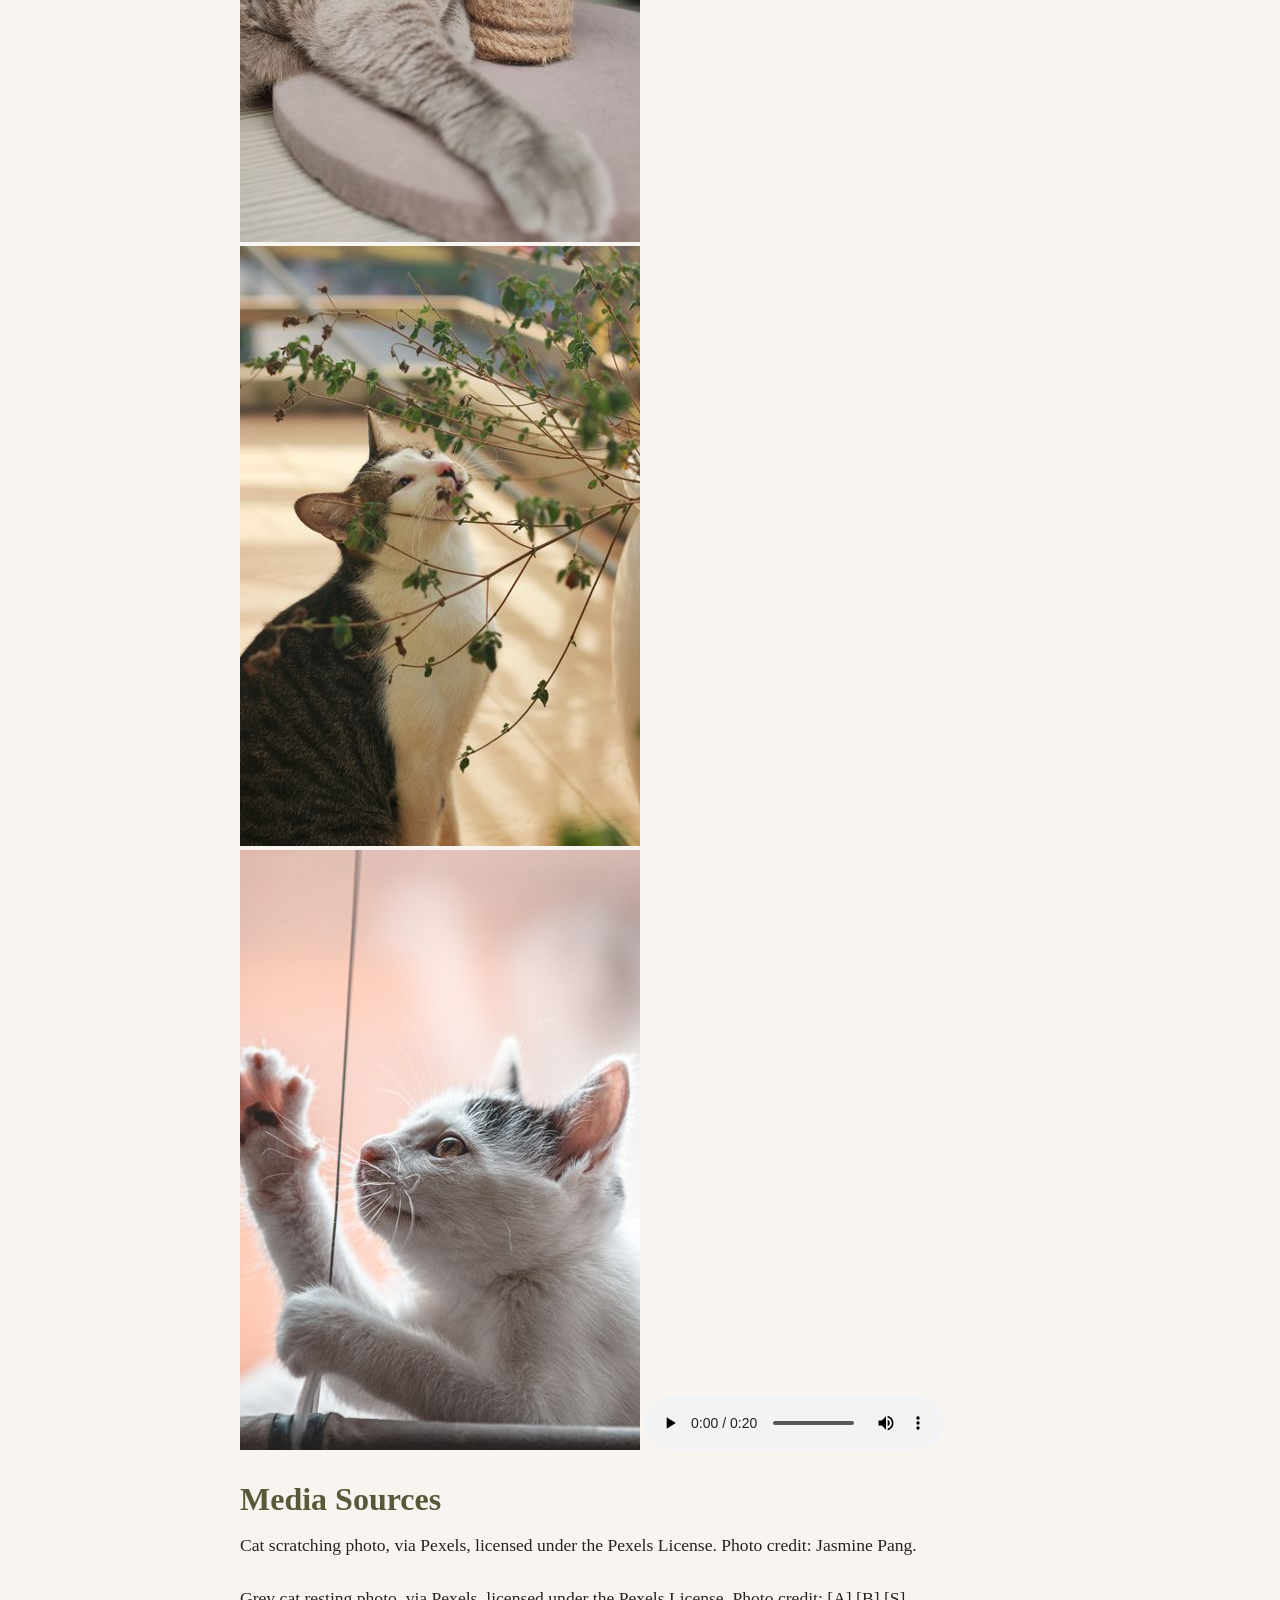
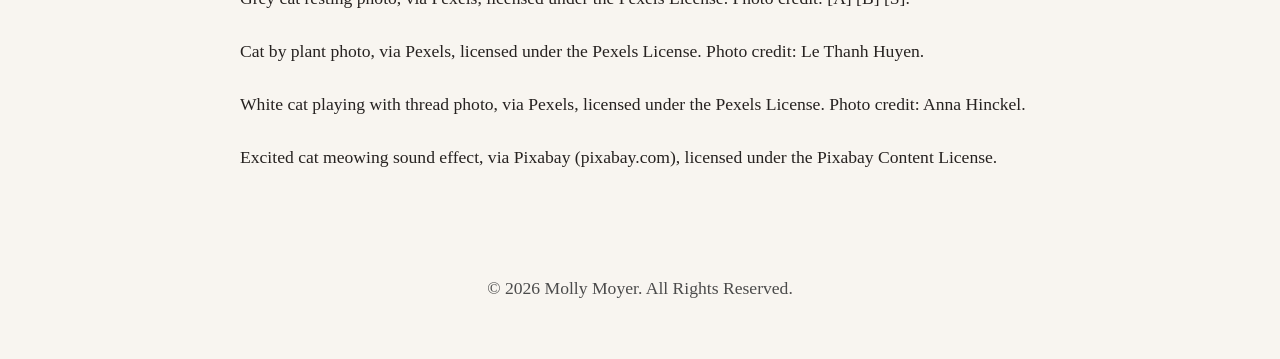
==== commit a7222bf4: "Add proper image credits" ====
--- a/about.html
+++ b/about.html
@@ -2,7 +2,8 @@
 <html lang="en">
 <head>
   <meta charset="UTF-8">
-  <title>About Our Story | HappyScratch</title>
+  <title>Our Story and Gallery | HappyScratch</title>
+  <meta name="description" content="Learn why HappyScratch was created to keep cats entertained and mentally stimulated. Explore our gallery of cats and discover the inspiration behind our product.">
   <meta name="viewport" content="width=device-width, initial-scale=1">
   <link rel="stylesheet" href="css/style.css">
 </head>
@@ -37,11 +38,11 @@
     <audio src="excited-cat-meowing.mp3" controls></audio>
     
     <h2>Media Sources</h2>
-    <p>Cat scratching photo, via Pexels, licensed under the Pexels License. Attribution is not required.</p>
-    <p>Grey cat resting photo, via Pexels, licensed under the Pexels License. Attribution is not required.</p>
-    <p>Cat by plant photo, via Pexels, licensed under the Pexels License. Attribution is not required.</p>
-    <p>White cat playing with thread photo, via Pexels, licensed under the Pexels License. Attribution is not required.</p>
-    <p>Excited cat meowing sound effect, via Pixabay (pixabay.com), licensed under the Pixabay Content License. Attribution is not required.</p>
+    <p>Cat scratching photo, via Pexels, licensed under the Pexels License. Photo credit: Jasmine Pang.</p>
+    <p>Grey cat resting photo, via Pexels, licensed under the Pexels License. Photo credit: [A] [B] [S].</p>
+    <p>Cat by plant photo, via Pexels, licensed under the Pexels License. Photo credit: Le Thanh Huyen.</p>
+    <p>White cat playing with thread photo, via Pexels, licensed under the Pexels License. Photo credit: Anna Hinckel.</p>
+    <p>Excited cat meowing sound effect, via Pixabay (pixabay.com), licensed under the Pixabay Content License.</p>
   </main>
 
   <footer>
--- a/css/style.css
+++ b/css/style.css
@@ -49,7 +49,7 @@
 }
 
 a:focus {
-  outline: 3px solid #d9822b;
+  outline: 3px solid #3F492B;
   outline-offset: 2px;
 }
 
@@ -88,13 +88,13 @@
 footer {
   text-align: center;
   font-size: 0.875rem;
-  color: #666666;
+  color: #4B4B4B;
   padding: 20px;
 }
 
 .cta {
   display: inline-block;
-  background-color: #B30909;
+  background-color: #7A2F24;
   color: #ffffff;
   font-size: 1rem;
   padding: 16px 32px;
@@ -113,8 +113,8 @@
 
 .swatch-primary { background-color: #565A3A; }
 .swatch-neutral { background-color: #262220; }
-.swatch-accent { background-color: #F31B1B; }
-.swatch-cta { background-color: #B30909; }
+.swatch-accent { background-color: #9C3D2E; }
+.swatch-cta { background-color: #7A2F24; }
 
 .type-sample-h1 { font-size: 1.85rem; }
 .type-sample-h2 { font-size: 1.5rem; }
@@ -157,8 +157,8 @@
 button[type="submit"] {
   display: block;
   margin-top: 2rem;
-  background-color: #F31B1B;
-  color: #F8F5F0;
+  background-color: #7A2F24;
+  color: #ffffff;
   font-size: 1.25rem;
   padding: 16px 32px;
   border: none;
